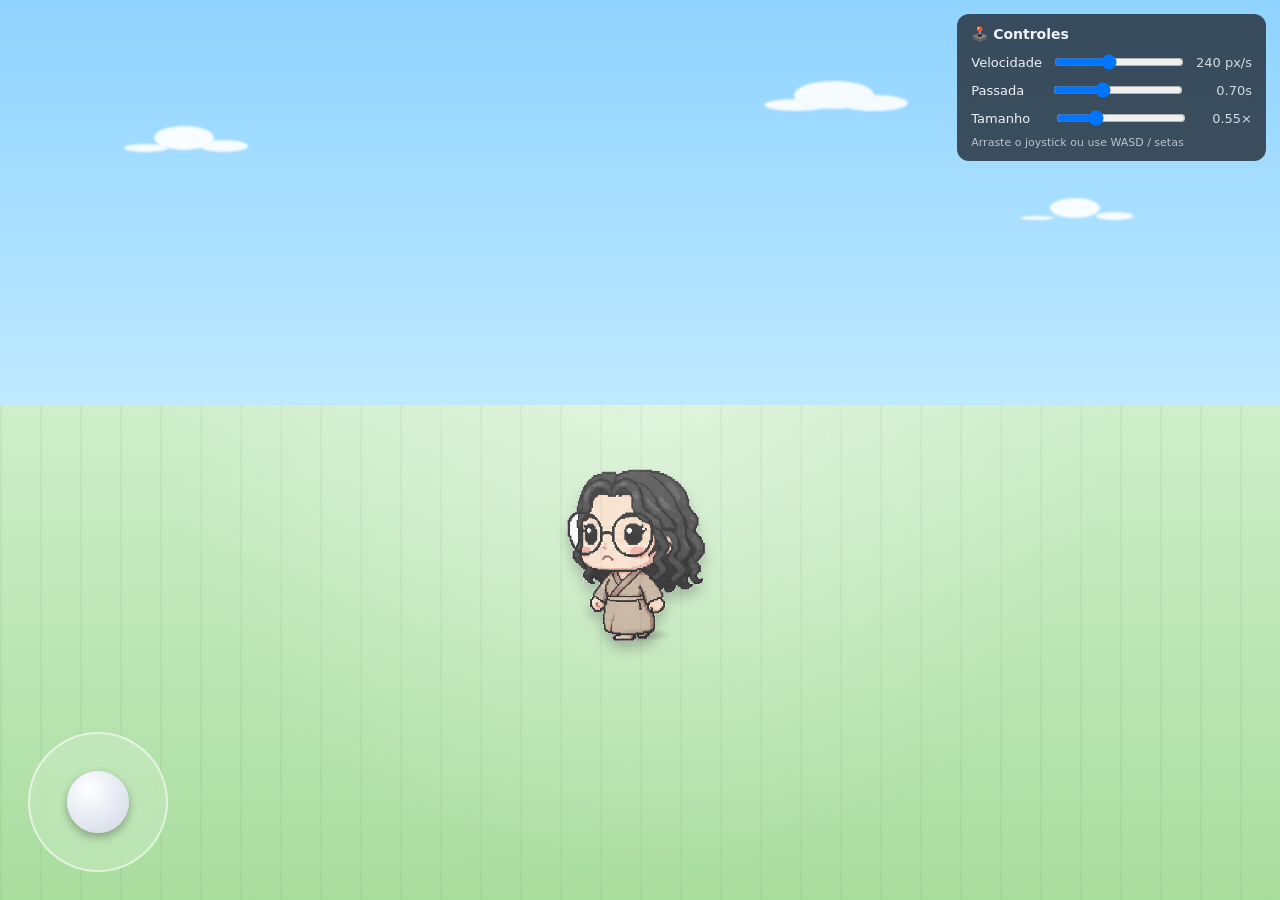
==== index.html @ 523d5c46 "Torna o mini game a pagina inicial (index.html) para o GitHub Pages - index.html agora e o jogo (abr" ====
<!DOCTYPE html>
<html lang="pt-BR">
<head>
  <meta charset="UTF-8">
  <meta name="viewport" content="width=device-width, initial-scale=1.0, maximum-scale=1.0, user-scalable=no">
  <title>Madu — Mini Game 🚶</title>
  <link rel="stylesheet" href="game.css">
</head>
<body>
  <div class="stage" id="stage">
    <div class="cloud" style="left:12%; top:14%; width:60px; height:24px;"></div>
    <div class="cloud" style="left:62%; top:9%;  width:80px; height:28px;"></div>
    <div class="cloud" style="left:82%; top:22%; width:50px; height:20px;"></div>

    <div class="player" id="player">
      <div class="sprite" id="sprite"></div>
    </div>

    <!-- Joystick virtual (toque ou mouse) -->
    <div class="joystick" id="joystick">
      <div class="knob" id="knob"></div>
    </div>

    <!-- HUD com ajustes ao vivo -->
    <div class="hud">
      <h1>🕹️ Controles</h1>
      <label>Velocidade
        <input id="speed" type="range" min="60" max="500" step="10" value="240">
        <span class="val" id="speedVal"></span>
      </label>
      <label>Passada
        <input id="walk" type="range" min="0.3" max="1.4" step="0.05" value="0.7">
        <span class="val" id="walkVal"></span>
      </label>
      <label>Tamanho
        <input id="scale" type="range" min="0.3" max="1.2" step="0.05" value="0.55">
        <span class="val" id="scaleVal"></span>
      </label>
      <div class="hint">Arraste o joystick ou use WASD / setas</div>
    </div>
  </div>

  <script src="game.js"></script>
</body>
</html>
---- game.css ----
/* ============================================================
   Mini game — mascote andando com joystick
   ------------------------------------------------------------
   >>> AJUSTES RAPIDOS na :root abaixo <<<
   ============================================================ */
:root {
  /* Sprite */
  --sprite: url("output/walk_strip.png");
  --frame-w: 288px;
  --frame-h: 338px;
  --frames: 8;

  /* Velocidade da animacao de passo (menor = pernas mais rapidas) */
  --walk-speed: 0.7s;

  /* Tamanho do personagem na tela */
  --player-scale: 0.55;

  /* Velocidade de deslocamento pelo cenario (px por segundo) */
  --move-speed: 240;

  /* Sentido (1 = original/olhando p/ esquerda, -1 = espelhado) */
  --face: 1;
}

* { box-sizing: border-box; }
html, body { height: 100%; margin: 0; }

body {
  font-family: system-ui, -apple-system, sans-serif;
  overflow: hidden;
  user-select: none;
  -webkit-user-select: none;
  touch-action: none; /* impede scroll/zoom ao arrastar o joystick */
}

/* ---------------- Cenario ---------------- */
.stage {
  position: fixed;
  inset: 0;
  overflow: hidden;
  background:
    linear-gradient(#8fd3ff 0%, #bfe9ff 45%, #cfeecb 45%, #a9dd9e 100%);
}
/* faixa de "chao" com leve textura */
.stage::after {
  content: "";
  position: absolute;
  left: 0; right: 0; bottom: 0; height: 55%;
  background:
    repeating-linear-gradient(90deg, rgba(0,0,0,.03) 0 2px, transparent 2px 40px),
    radial-gradient(circle at 50% 0%, rgba(255,255,255,.35), transparent 60%);
  pointer-events: none;
}

/* nuvenzinhas decorativas */
.cloud {
  position: absolute;
  background: rgba(255,255,255,.9);
  border-radius: 50%;
  filter: blur(1px);
  box-shadow: 40px 8px 0 -6px rgba(255,255,255,.9),
              -38px 10px 0 -8px rgba(255,255,255,.9);
}

/* ---------------- Personagem ---------------- */
.player {
  position: absolute;
  left: 0; top: 0;
  transform: translate3d(0, 0, 0);
  will-change: transform;
  filter: drop-shadow(0 8px 6px rgba(0,0,0,.25));
}
.sprite {
  width: var(--frame-w);
  height: var(--frame-h);
  background-image: var(--sprite);
  background-repeat: no-repeat;
  background-position: 0 0;
  image-rendering: pixelated;
  image-rendering: crisp-edges;

  /* posiciona pela base dos pes e aplica escala + espelhamento */
  transform-origin: bottom center;
  transform: scaleX(calc(var(--face) * var(--player-scale)))
             scaleY(var(--player-scale));

  animation: walk var(--walk-speed) steps(var(--frames)) infinite;
  animation-play-state: paused;   /* so anda quando .is-walking */
}
.sprite.is-walking { animation-play-state: running; }

@keyframes walk {
  from { background-position-x: 0; }
  to   { background-position-x: calc(var(--frame-w) * var(--frames) * -1); }
}

/* sombra elíptica no chao, sob os pes */
.player::after {
  content: "";
  position: absolute;
  left: 50%; bottom: 6px;
  width: calc(var(--frame-w) * var(--player-scale) * 0.42);
  height: 14px;
  transform: translateX(-50%);
  background: radial-gradient(ellipse, rgba(0,0,0,.28), transparent 70%);
  pointer-events: none;
}

/* ---------------- Joystick ---------------- */
.joystick {
  position: fixed;
  left: 28px;
  bottom: 28px;
  width: 140px;
  height: 140px;
  border-radius: 50%;
  background: rgba(255,255,255,.18);
  border: 2px solid rgba(255,255,255,.55);
  backdrop-filter: blur(4px);
  touch-action: none;
  z-index: 10;
}
.joystick .knob {
  position: absolute;
  left: 50%; top: 50%;
  width: 62px; height: 62px;
  margin: -31px 0 0 -31px;
  border-radius: 50%;
  background: radial-gradient(circle at 35% 30%, #fff, #cfd6e6);
  box-shadow: 0 4px 10px rgba(0,0,0,.3);
  transition: transform .04s linear;
}

/* ---------------- HUD ---------------- */
.hud {
  position: fixed;
  top: 14px; right: 14px;
  display: grid;
  gap: 8px;
  padding: 12px 14px;
  border-radius: 12px;
  background: rgba(20,23,31,.72);
  color: #eef2fb;
  font-size: 13px;
  z-index: 10;
  backdrop-filter: blur(6px);
}
.hud h1 { margin: 0 0 2px; font-size: 14px; }
.hud label { display: flex; align-items: center; gap: 10px; justify-content: space-between; }
.hud input[type="range"] { width: 130px; }
.hud .val { font-variant-numeric: tabular-nums; opacity: .85; min-width: 40px; text-align: right; }
.hint { font-size: 11px; opacity: .7; }
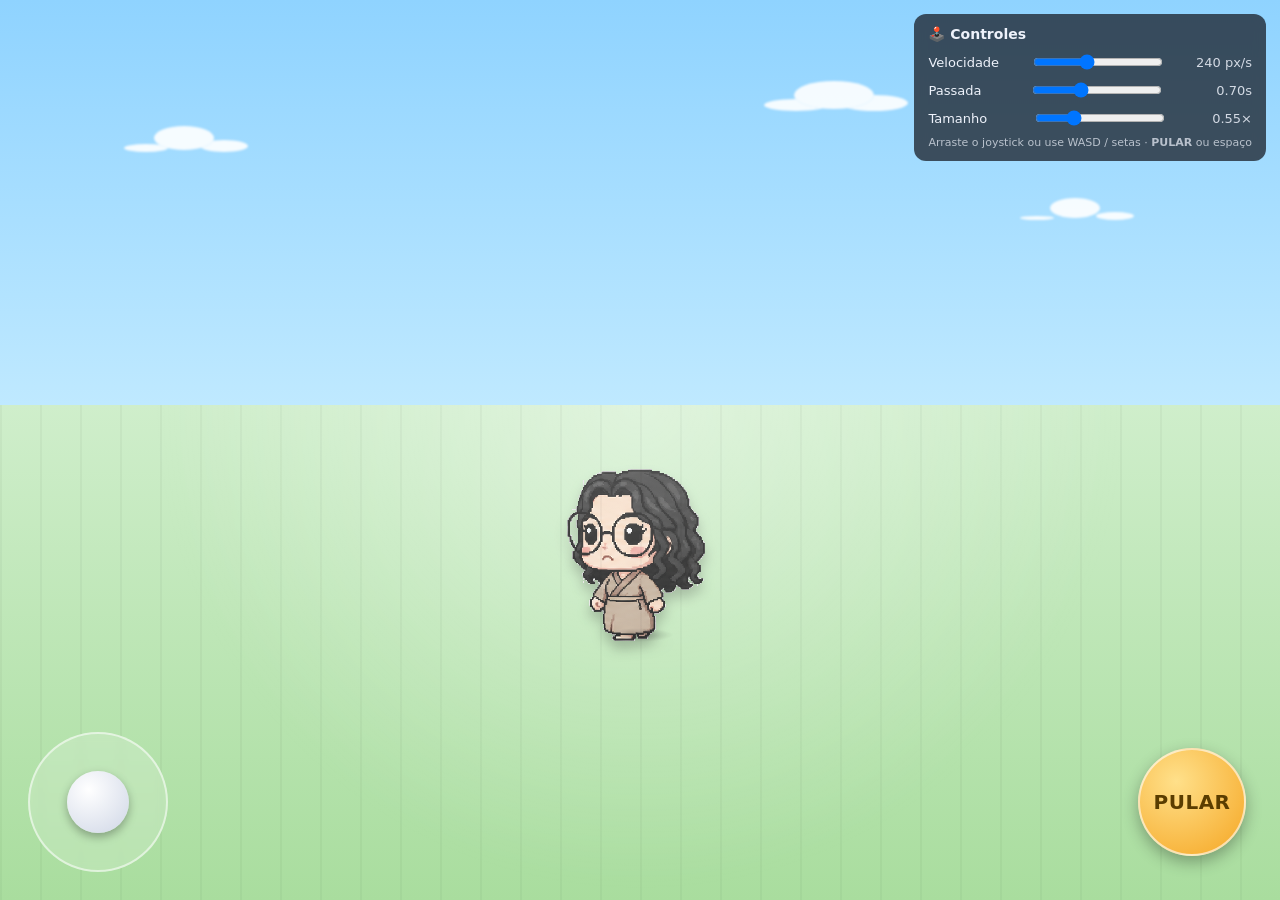
==== commit aed6f8bc: "Adiciona animacao de pulo (6 frames) e botao PULAR no jogo - process_jump.py: recorta a folha JUMP (" ====
--- a/index.html
+++ b/index.html
@@ -21,6 +21,9 @@
       <div class="knob" id="knob"></div>
     </div>
 
+    <!-- Botao de pulo (toque/clique ou barra de espaco) -->
+    <button class="jump-btn" id="jumpBtn" type="button">PULAR</button>
+
     <!-- HUD com ajustes ao vivo -->
     <div class="hud">
       <h1>🕹️ Controles</h1>
@@ -36,7 +39,7 @@
         <input id="scale" type="range" min="0.3" max="1.2" step="0.05" value="0.55">
         <span class="val" id="scaleVal"></span>
       </label>
-      <div class="hint">Arraste o joystick ou use WASD / setas</div>
+      <div class="hint">Arraste o joystick ou use WASD / setas · <b>PULAR</b> ou espaço</div>
     </div>
   </div>
 
--- a/game.css
+++ b/game.css
@@ -4,11 +4,18 @@
    >>> AJUSTES RAPIDOS na :root abaixo <<<
    ============================================================ */
 :root {
-  /* Sprite */
+  /* Sprite de caminhada */
   --sprite: url("output/walk_strip.png");
   --frame-w: 288px;
   --frame-h: 338px;
   --frames: 8;
+
+  /* Sprite de pulo (arco ja embutido nos frames) */
+  --jump-sprite: url("output/jump_strip.png");
+  --jump-w: 266px;
+  --jump-h: 448px;
+  --jump-frames: 6;
+  --jump-speed: 0.62s;   /* duracao de um pulo */
 
   /* Velocidade da animacao de passo (menor = pernas mais rapidas) */
   --walk-speed: 0.7s;
@@ -90,9 +97,23 @@
 }
 .sprite.is-walking { animation-play-state: running; }
 
+/* Pulo: troca a tira, cresce o quadro (espaco pro arco) e toca UMA vez.
+   Mesma origem (bottom center) => os pes continuam no chao ao decolar. */
+.sprite.is-jumping {
+  width: var(--jump-w);
+  height: var(--jump-h);
+  background-image: var(--jump-sprite);
+  animation: jump var(--jump-speed) steps(var(--jump-frames)) 1;
+  animation-play-state: running;
+}
+
 @keyframes walk {
   from { background-position-x: 0; }
   to   { background-position-x: calc(var(--frame-w) * var(--frames) * -1); }
+}
+@keyframes jump {
+  from { background-position-x: 0; }
+  to   { background-position-x: calc(var(--jump-w) * var(--jump-frames) * -1); }
 }
 
 /* sombra elíptica no chao, sob os pes */
@@ -132,6 +153,27 @@
   transition: transform .04s linear;
 }
 
+/* ---------------- Botao de pulo ---------------- */
+.jump-btn {
+  position: fixed;
+  right: 34px;
+  bottom: 44px;
+  width: 108px;
+  height: 108px;
+  border-radius: 50%;
+  border: 2px solid rgba(255, 255, 255, .6);
+  background: radial-gradient(circle at 35% 30%, #ffe08a, #f5a623);
+  color: #5a3d00;
+  font: 700 20px/1 system-ui, sans-serif;
+  letter-spacing: .5px;
+  box-shadow: 0 6px 16px rgba(0, 0, 0, .3);
+  touch-action: none;
+  z-index: 10;
+  transition: transform .06s ease;
+}
+.jump-btn:active,
+.jump-btn.pressed { transform: scale(.9); }
+
 /* ---------------- HUD ---------------- */
 .hud {
   position: fixed;
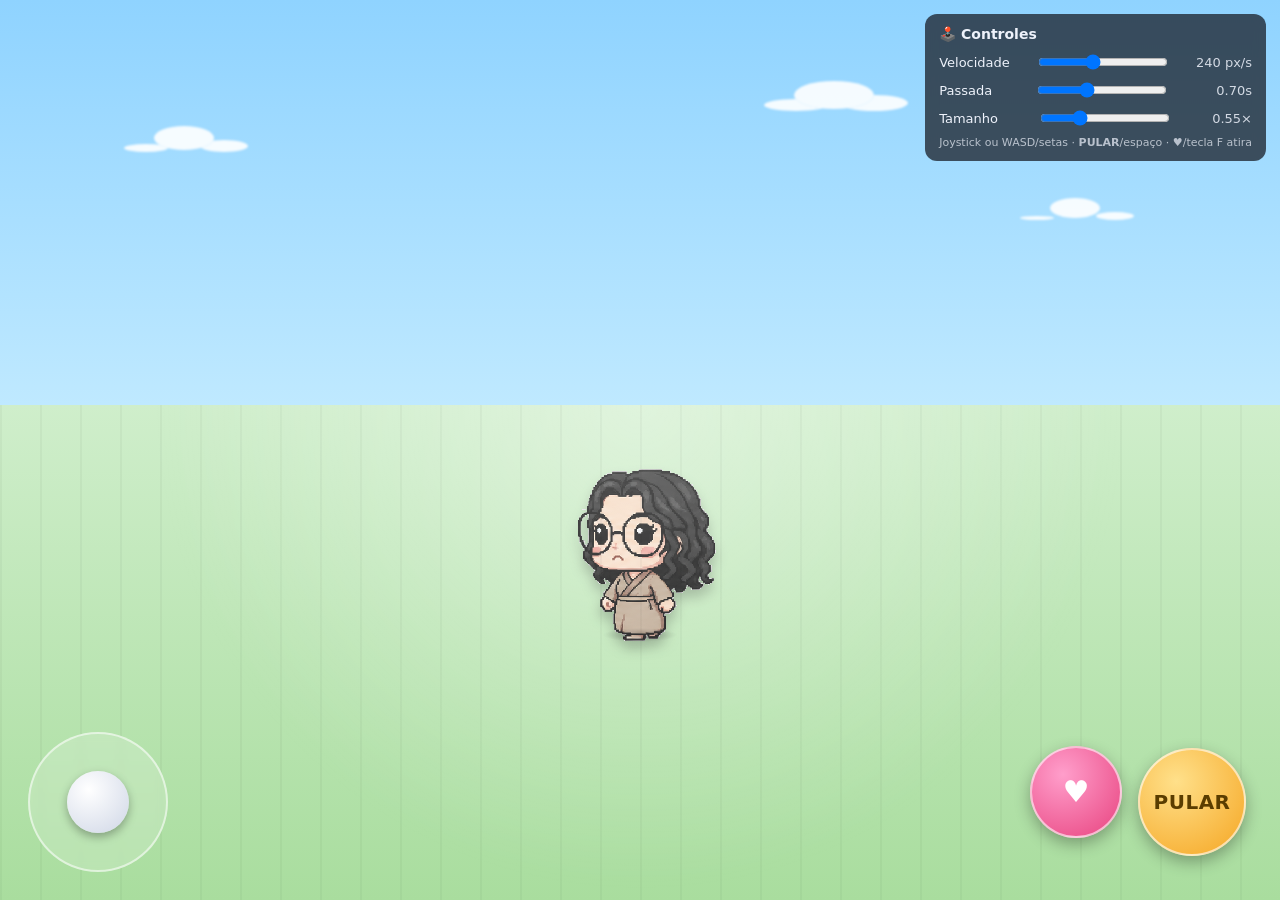
==== commit 9b75998f: "Adiciona animacao de tiro (8 frames) + projetil flecha-coracao - process_shoot.py: recorta a folha S" ====
--- a/index.html
+++ b/index.html
@@ -24,6 +24,9 @@
     <!-- Botao de pulo (toque/clique ou barra de espaco) -->
     <button class="jump-btn" id="jumpBtn" type="button">PULAR</button>
 
+    <!-- Botao de tiro (toque/clique ou tecla F) -->
+    <button class="shoot-btn" id="shootBtn" type="button" aria-label="Atirar">♥</button>
+
     <!-- HUD com ajustes ao vivo -->
     <div class="hud">
       <h1>🕹️ Controles</h1>
@@ -39,7 +42,7 @@
         <input id="scale" type="range" min="0.3" max="1.2" step="0.05" value="0.55">
         <span class="val" id="scaleVal"></span>
       </label>
-      <div class="hint">Arraste o joystick ou use WASD / setas · <b>PULAR</b> ou espaço</div>
+      <div class="hint">Joystick ou WASD/setas · <b>PULAR</b>/espaço · <b>♥</b>/tecla F atira</div>
     </div>
   </div>
 
--- a/game.css
+++ b/game.css
@@ -6,16 +6,27 @@
 :root {
   /* Sprite de caminhada */
   --sprite: url("output/walk_strip.png");
-  --frame-w: 288px;
+  --frame-w: 328px;
   --frame-h: 338px;
   --frames: 8;
 
   /* Sprite de pulo (arco ja embutido nos frames) */
   --jump-sprite: url("output/jump_strip.png");
-  --jump-w: 266px;
+  --jump-w: 276px;
   --jump-h: 448px;
   --jump-frames: 6;
   --jump-speed: 0.62s;   /* duracao de um pulo */
+
+  /* Sprite de tiro (arco e flecha) + projetil separado */
+  --shoot-sprite: url("output/shoot_strip.png");
+  --shoot-w: 446px;
+  --shoot-h: 318px;
+  --shoot-frames: 8;
+  --shoot-speed: 0.72s;  /* duracao da animacao de tiro */
+  --projectile: url("output/projectile_heart.png");
+  --projectile-w: 156px;
+  --projectile-h: 51px;
+  --projectile-speed: 720;   /* px/s que o coracao voa */
 
   /* Velocidade da animacao de passo (menor = pernas mais rapidas) */
   --walk-speed: 0.7s;
@@ -107,6 +118,15 @@
   animation-play-state: running;
 }
 
+/* Tiro: troca a tira e toca UMA vez. Mesma base (feet) que a caminhada. */
+.sprite.is-shooting {
+  width: var(--shoot-w);
+  height: var(--shoot-h);
+  background-image: var(--shoot-sprite);
+  animation: shoot var(--shoot-speed) steps(var(--shoot-frames)) 1;
+  animation-play-state: running;
+}
+
 @keyframes walk {
   from { background-position-x: 0; }
   to   { background-position-x: calc(var(--frame-w) * var(--frames) * -1); }
@@ -114,6 +134,24 @@
 @keyframes jump {
   from { background-position-x: 0; }
   to   { background-position-x: calc(var(--jump-w) * var(--jump-frames) * -1); }
+}
+@keyframes shoot {
+  from { background-position-x: 0; }
+  to   { background-position-x: calc(var(--shoot-w) * var(--shoot-frames) * -1); }
+}
+
+/* ---------------- Projetil (flecha-coracao) ---------------- */
+.projectile {
+  position: absolute;
+  left: 0; top: 0;
+  width: var(--projectile-w);
+  height: var(--projectile-h);
+  background: var(--projectile) no-repeat center / contain;
+  image-rendering: pixelated;
+  transform-origin: center;
+  will-change: transform;
+  pointer-events: none;
+  z-index: 5;
 }
 
 /* sombra elíptica no chao, sob os pes */
@@ -173,6 +211,26 @@
 }
 .jump-btn:active,
 .jump-btn.pressed { transform: scale(.9); }
+
+/* ---------------- Botao de tiro ---------------- */
+.shoot-btn {
+  position: fixed;
+  right: 158px;
+  bottom: 62px;
+  width: 92px;
+  height: 92px;
+  border-radius: 50%;
+  border: 2px solid rgba(255, 255, 255, .6);
+  background: radial-gradient(circle at 35% 30%, #ff9ecb, #e8437f);
+  color: #fff;
+  font: 700 30px/1 system-ui, sans-serif;
+  box-shadow: 0 6px 16px rgba(0, 0, 0, .3);
+  touch-action: none;
+  z-index: 10;
+  transition: transform .06s ease;
+}
+.shoot-btn:active,
+.shoot-btn.pressed { transform: scale(.9); }
 
 /* ---------------- HUD ---------------- */
 .hud {
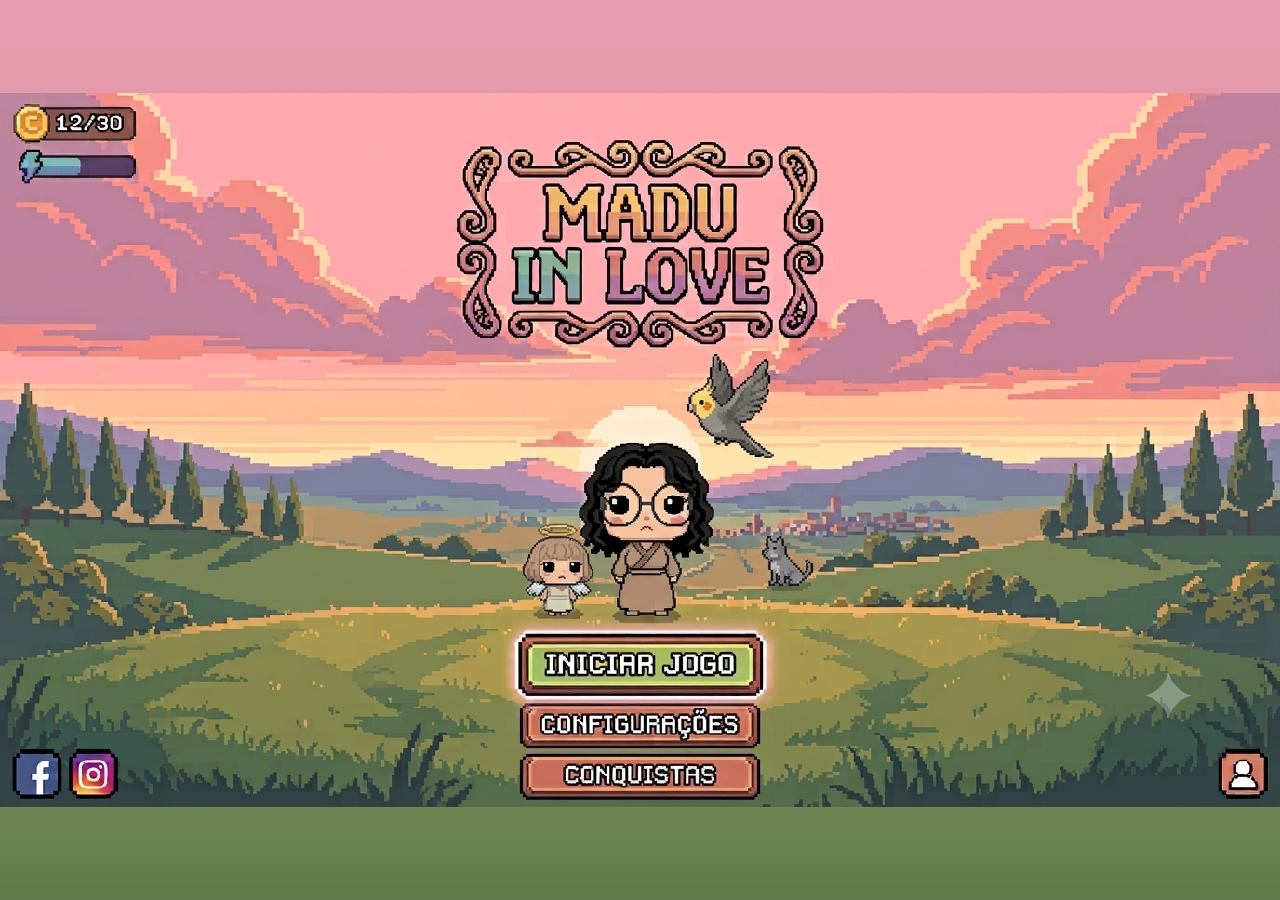
==== commit 505217c5: "Vira platformer em paisagem com menu e plataformas - MENU inicial usando a arte enviada (assets/menu" ====
--- a/index.html
+++ b/index.html
@@ -3,47 +3,54 @@
 <head>
   <meta charset="UTF-8">
   <meta name="viewport" content="width=device-width, initial-scale=1.0, maximum-scale=1.0, user-scalable=no">
-  <title>Madu — Mini Game 🚶</title>
+  <title>Madu in Love</title>
   <link rel="stylesheet" href="game.css">
 </head>
 <body>
-  <div class="stage" id="stage">
-    <div class="cloud" style="left:12%; top:14%; width:60px; height:24px;"></div>
-    <div class="cloud" style="left:62%; top:9%;  width:80px; height:28px;"></div>
-    <div class="cloud" style="left:82%; top:22%; width:50px; height:20px;"></div>
+  <!-- Aviso pra deitar o celular (aparece só em retrato) -->
+  <div id="orient">
+    <div class="orient-card">
+      <div class="orient-phone">📱↻</div>
+      <p>Gire o celular para jogar<br><small>modo paisagem</small></p>
+    </div>
+  </div>
 
-    <div class="player" id="player">
-      <div class="sprite" id="sprite"></div>
+  <!-- MENU inicial (a arte do menu que você fez) -->
+  <div id="menu">
+    <div class="menu-frame">
+      <button class="menu-hot" id="startBtn" style="left:40.5%; top:76.8%; width:19%; height:7.2%"></button>
+      <button class="menu-hot" id="cfgBtn"   style="left:41.6%; top:85.2%; width:16.6%; height:6%"></button>
+      <button class="menu-hot" id="achBtn"   style="left:42.5%; top:92%;  width:15%; height:6%"></button>
+    </div>
+    <div class="menu-toast" id="menuToast"></div>
+  </div>
+
+  <!-- JOGO (plataforma, paisagem) -->
+  <div class="stage" id="stage" hidden>
+    <div class="cloud" style="left:10%; top:12%; width:64px; height:24px;"></div>
+    <div class="cloud" style="left:58%; top:8%;  width:86px; height:30px;"></div>
+    <div class="cloud" style="left:84%; top:18%; width:54px; height:20px;"></div>
+
+    <!-- HUD -->
+    <div class="hud">
+      <div class="coins"><span class="coin">◉</span> <span id="coinCount">0</span></div>
     </div>
 
-    <!-- Joystick virtual (toque ou mouse) -->
-    <div class="joystick" id="joystick">
-      <div class="knob" id="knob"></div>
-    </div>
+    <!-- Plataformas (posicionadas por JS) -->
+    <div id="platforms"></div>
 
-    <!-- Botao de pulo (toque/clique ou barra de espaco) -->
+    <!-- Chao -->
+    <div id="ground"></div>
+
+    <!-- Personagem -->
+    <div class="player" id="player"><div class="sprite" id="sprite"></div></div>
+
+    <!-- Controles -->
+    <div class="joystick" id="joystick"><div class="knob" id="knob"></div></div>
+    <button class="shoot-btn" id="shootBtn" type="button" aria-label="Atirar">♥</button>
     <button class="jump-btn" id="jumpBtn" type="button">PULAR</button>
 
-    <!-- Botao de tiro (toque/clique ou tecla F) -->
-    <button class="shoot-btn" id="shootBtn" type="button" aria-label="Atirar">♥</button>
-
-    <!-- HUD com ajustes ao vivo -->
-    <div class="hud">
-      <h1>🕹️ Controles</h1>
-      <label>Velocidade
-        <input id="speed" type="range" min="60" max="500" step="10" value="240">
-        <span class="val" id="speedVal"></span>
-      </label>
-      <label>Passada
-        <input id="walk" type="range" min="0.3" max="1.4" step="0.05" value="0.7">
-        <span class="val" id="walkVal"></span>
-      </label>
-      <label>Tamanho
-        <input id="scale" type="range" min="0.3" max="1.2" step="0.05" value="0.55">
-        <span class="val" id="scaleVal"></span>
-      </label>
-      <div class="hint">Joystick ou WASD/setas · <b>PULAR</b>/espaço · <b>♥</b>/tecla F atira</div>
-    </div>
+    <button class="menu-back" id="backBtn" type="button" aria-label="Voltar ao menu">☰</button>
   </div>
 
   <script src="game.js"></script>
--- a/game.css
+++ b/game.css
@@ -4,18 +4,22 @@
    >>> AJUSTES RAPIDOS na :root abaixo <<<
    ============================================================ */
 :root {
+  /* Arte do menu inicial */
+  --menu-bg: url("assets/menu_bg.png");
+
   /* Sprite de caminhada */
   --sprite: url("output/walk_strip.png");
   --frame-w: 328px;
   --frame-h: 338px;
   --frames: 8;
 
-  /* Sprite de pulo (arco ja embutido nos frames) */
+  /* Sprite de pulo (poses; o arco de subida e feito por JS) */
   --jump-sprite: url("output/jump_strip.png");
   --jump-w: 276px;
-  --jump-h: 448px;
+  --jump-h: 338px;
   --jump-frames: 6;
-  --jump-speed: 0.62s;   /* duracao de um pulo */
+  --jump-speed: 0.6s;    /* duracao de um pulo (poses + subida) */
+  --jump-height: 150px;  /* altura maxima que ela sobe na tela */
 
   /* Sprite de tiro (arco e flecha) + projetil separado */
   --shoot-sprite: url("output/shoot_strip.png");
@@ -31,11 +35,11 @@
   /* Velocidade da animacao de passo (menor = pernas mais rapidas) */
   --walk-speed: 0.7s;
 
-  /* Tamanho do personagem na tela */
-  --player-scale: 0.55;
-
-  /* Velocidade de deslocamento pelo cenario (px por segundo) */
-  --move-speed: 240;
+  /* Tamanho do personagem na tela (menor no platformer p/ caber os pulos) */
+  --player-scale: 0.42;
+
+  /* Velocidade horizontal (px por segundo) */
+  --move-speed: 300;
 
   /* Sentido (1 = original/olhando p/ esquerda, -1 = espelhado) */
   --face: 1;
@@ -98,34 +102,38 @@
   image-rendering: pixelated;
   image-rendering: crisp-edges;
 
-  /* posiciona pela base dos pes e aplica escala + espelhamento */
+  /* posiciona pela base dos pes e aplica escala + espelhamento.
+     --scale-mult ajusta cada animacao pro mesmo tamanho de personagem. */
   transform-origin: bottom center;
-  transform: scaleX(calc(var(--face) * var(--player-scale)))
-             scaleY(var(--player-scale));
+  transform: scaleX(calc(var(--face) * var(--player-scale) * var(--scale-mult, 1)))
+             scaleY(calc(var(--player-scale) * var(--scale-mult, 1)));
 
   animation: walk var(--walk-speed) steps(var(--frames)) infinite;
   animation-play-state: paused;   /* so anda quando .is-walking */
 }
 .sprite.is-walking { animation-play-state: running; }
 
-/* Pulo: troca a tira, cresce o quadro (espaco pro arco) e toca UMA vez.
-   Mesma origem (bottom center) => os pes continuam no chao ao decolar. */
-.sprite.is-jumping {
+/* No ar (pulo/queda): mostra a POSE de pulo, quadro fixo (apice). */
+.sprite.is-airborne {
+  --scale-mult: 1.06;
   width: var(--jump-w);
   height: var(--jump-h);
   background-image: var(--jump-sprite);
-  animation: jump var(--jump-speed) steps(var(--jump-frames)) 1;
-  animation-play-state: running;
+  background-position-x: calc(var(--jump-w) * -3);   /* frame 4 = apice */
+  animation: none;
 }
 
 /* Tiro: troca a tira e toca UMA vez. Mesma base (feet) que a caminhada. */
 .sprite.is-shooting {
+  --scale-mult: 1.0;    /* tiro ja bate com o tamanho base */
   width: var(--shoot-w);
   height: var(--shoot-h);
   background-image: var(--shoot-sprite);
   animation: shoot var(--shoot-speed) steps(var(--shoot-frames)) 1;
   animation-play-state: running;
 }
+/* atirar tem prioridade visual sobre a pose de pulo (mostra o arco no ar) */
+.sprite.is-shooting.is-airborne { --scale-mult: 1.0; }
 
 @keyframes walk {
   from { background-position-x: 0; }
@@ -251,3 +259,114 @@
 .hud input[type="range"] { width: 130px; }
 .hud .val { font-variant-numeric: tabular-nums; opacity: .85; min-width: 40px; text-align: right; }
 .hint { font-size: 11px; opacity: .7; }
+
+/* =====================================================================
+   MENU, ORIENTACAO, PLATAFORMAS (platformer em paisagem)
+   ===================================================================== */
+
+/* ---- Aviso: gire o celular (so em retrato) ---- */
+#orient { display: none; }
+@media (orientation: portrait) {
+  #orient {
+    position: fixed; inset: 0; z-index: 100;
+    display: flex; align-items: center; justify-content: center;
+    background: linear-gradient(160deg, #f3a6b6, #7c6a9c 60%, #3a3552);
+    color: #fff; text-align: center;
+  }
+  #menu, .stage { display: none !important; }
+}
+.orient-card { display: grid; gap: 14px; font: 600 20px/1.4 system-ui, sans-serif; }
+.orient-phone { font-size: 64px; animation: rock 1.6s ease-in-out infinite; }
+.orient-card small { opacity: .8; font-weight: 400; }
+@keyframes rock { 0%,100% { transform: rotate(-12deg);} 50% { transform: rotate(78deg);} }
+
+/* ---- Menu inicial ---- */
+#menu {
+  position: fixed; inset: 0; z-index: 50;
+  display: flex; align-items: center; justify-content: center;
+  background: linear-gradient(#e79db4 0%, #d98f8f 40%, #8a9c66 70%, #5f7a4a 100%);
+}
+.menu-frame {
+  position: relative;
+  aspect-ratio: 1376 / 768;
+  width: min(100vw, calc(100vh * 1376 / 768));
+  height: auto;
+  max-height: 100vh;
+  background: var(--menu-bg) center / cover no-repeat;
+  image-rendering: pixelated;
+}
+.menu-hot {
+  position: absolute;
+  border: 0; background: transparent; cursor: pointer;
+  border-radius: 10px;
+  transition: box-shadow .12s ease, background .12s ease;
+}
+.menu-hot:hover, .menu-hot:active {
+  background: rgba(255,255,255,.16);
+  box-shadow: 0 0 0 2px rgba(255,255,255,.5) inset, 0 0 18px rgba(255,255,255,.35);
+}
+.menu-toast {
+  position: fixed; left: 50%; bottom: 6%; transform: translateX(-50%) translateY(20px);
+  padding: 10px 18px; border-radius: 999px;
+  background: rgba(20,16,28,.85); color: #ffe6f0; font: 600 15px system-ui, sans-serif;
+  opacity: 0; pointer-events: none; transition: opacity .2s, transform .2s;
+}
+.menu-toast.show { opacity: 1; transform: translateX(-50%) translateY(0); }
+
+/* ---- HUD do jogo ---- */
+.hud {
+  position: fixed; top: 12px; left: 14px; right: auto;
+  display: flex; gap: 10px; padding: 0; background: none; z-index: 10;
+}
+.coins {
+  display: flex; align-items: center; gap: 7px;
+  padding: 6px 14px 6px 10px; border-radius: 999px;
+  background: rgba(20,23,31,.55); backdrop-filter: blur(4px);
+  color: #fff; font: 700 16px/1 system-ui, sans-serif;
+  font-variant-numeric: tabular-nums;
+}
+.coins .coin { color: #ffcf4d; font-size: 18px; }
+
+/* ---- Botao voltar ao menu ---- */
+.menu-back {
+  position: fixed; top: 12px; right: 14px; z-index: 10;
+  width: 44px; height: 44px; border-radius: 12px;
+  border: 2px solid rgba(255,255,255,.5);
+  background: rgba(20,23,31,.55); color: #fff; font-size: 20px;
+  backdrop-filter: blur(4px); cursor: pointer;
+}
+
+/* ---- Chao e plataformas ---- */
+#ground {
+  position: absolute; left: 0; right: 0; bottom: 0;
+  background:
+    linear-gradient(#8bbf5f, #6fa049 30%, #5c8a3d 100%);
+  border-top: 4px solid #7ac06a;
+  box-shadow: inset 0 6px 0 rgba(255,255,255,.15);
+  z-index: 1;
+}
+.platform {
+  position: absolute;
+  background: linear-gradient(#7fae4e 0 10px, #6b4a2e 10px 100%);
+  border: 2px solid #4d3520;
+  border-radius: 8px;
+  box-shadow: 0 6px 10px rgba(0,0,0,.25), inset 0 4px 0 rgba(255,255,255,.2);
+  z-index: 2;
+  image-rendering: pixelated;
+}
+.platform::before {   /* graminha no topo */
+  content: ""; position: absolute; left: 4px; right: 4px; top: -3px; height: 6px;
+  background: repeating-linear-gradient(90deg, #8ed36a 0 4px, #79c257 4px 8px);
+  border-radius: 4px;
+}
+
+/* jogador acima das plataformas */
+.player { z-index: 4; }
+
+/* Em telas baixas (paisagem de celular), controles um pouco menores */
+@media (orientation: landscape) and (max-height: 460px) {
+  .joystick { width: 118px; height: 118px; left: 20px; bottom: 18px; }
+  .joystick .knob { width: 52px; height: 52px; margin: -26px 0 0 -26px; }
+  .jump-btn { width: 88px; height: 88px; right: 22px; bottom: 26px; }
+  .shoot-btn { width: 76px; height: 76px; right: 124px; bottom: 40px; }
+}
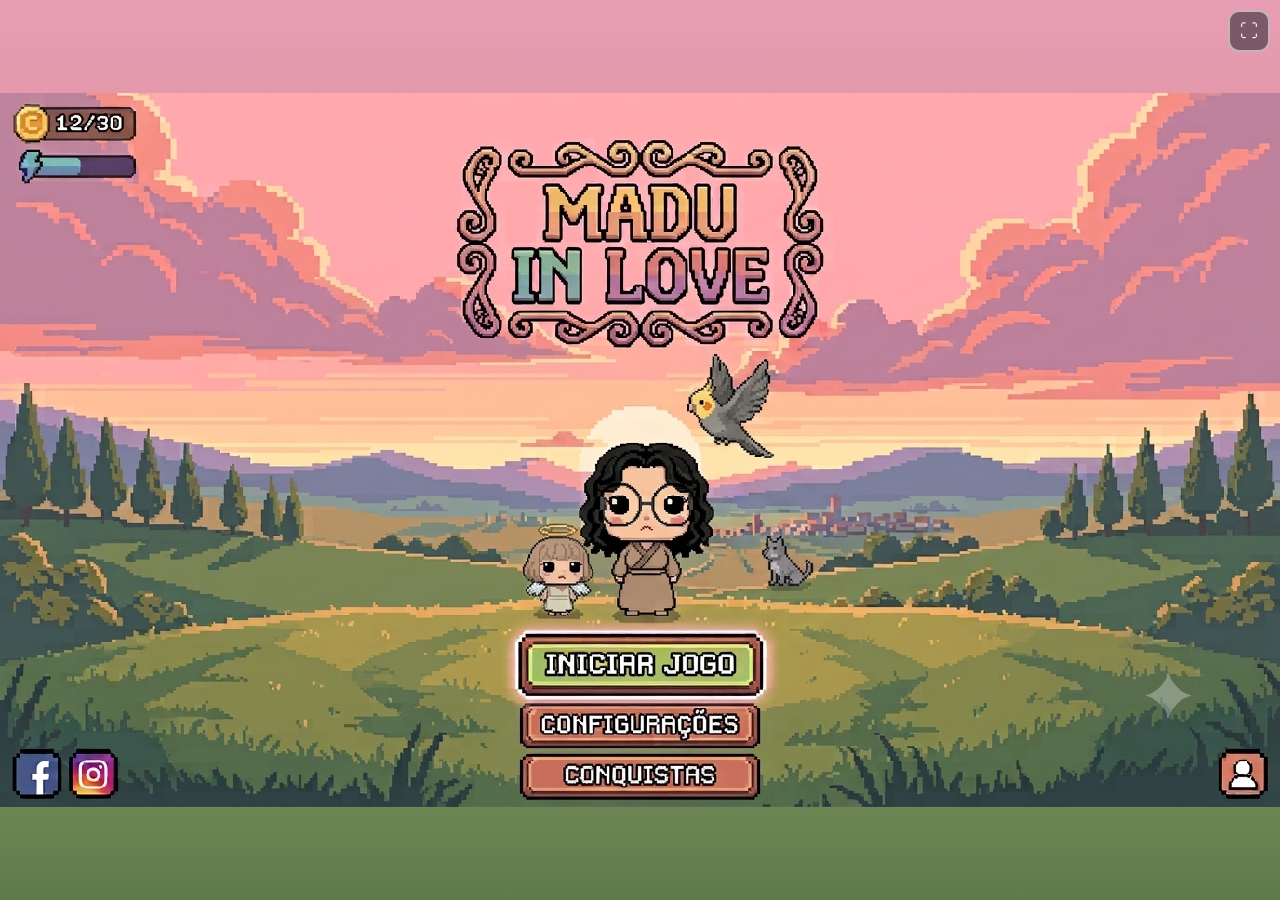
==== commit b3d8b208: "Tela cheia + areas seguras (mobile) - Fullscreen API ao tocar em INICIAR JOGO e botao ⛶ (menu e jogo" ====
--- a/index.html
+++ b/index.html
@@ -2,7 +2,11 @@
 <html lang="pt-BR">
 <head>
   <meta charset="UTF-8">
-  <meta name="viewport" content="width=device-width, initial-scale=1.0, maximum-scale=1.0, user-scalable=no">
+  <meta name="viewport" content="width=device-width, initial-scale=1.0, maximum-scale=1.0, user-scalable=no, viewport-fit=cover">
+  <meta name="mobile-web-app-capable" content="yes">
+  <meta name="apple-mobile-web-app-capable" content="yes">
+  <meta name="apple-mobile-web-app-status-bar-style" content="black-translucent">
+  <meta name="theme-color" content="#8fd3ff">
   <title>Madu in Love</title>
   <link rel="stylesheet" href="game.css">
 </head>
@@ -22,6 +26,7 @@
       <button class="menu-hot" id="cfgBtn"   style="left:41.6%; top:85.2%; width:16.6%; height:6%"></button>
       <button class="menu-hot" id="achBtn"   style="left:42.5%; top:92%;  width:15%; height:6%"></button>
     </div>
+    <button class="fs-btn" id="fsMenuBtn" type="button" aria-label="Tela cheia">⛶</button>
     <div class="menu-toast" id="menuToast"></div>
   </div>
 
@@ -51,6 +56,7 @@
     <button class="jump-btn" id="jumpBtn" type="button">PULAR</button>
 
     <button class="menu-back" id="backBtn" type="button" aria-label="Voltar ao menu">☰</button>
+    <button class="fs-btn fs-btn-game" id="fsGameBtn" type="button" aria-label="Tela cheia">⛶</button>
   </div>
 
   <script src="game.js"></script>
--- a/game.css
+++ b/game.css
@@ -46,7 +46,7 @@
 }
 
 * { box-sizing: border-box; }
-html, body { height: 100%; margin: 0; }
+html, body { height: 100%; height: 100dvh; margin: 0; }
 
 body {
   font-family: system-ui, -apple-system, sans-serif;
@@ -370,3 +370,33 @@
   .jump-btn { width: 88px; height: 88px; right: 22px; bottom: 26px; }
   .shoot-btn { width: 76px; height: 76px; right: 124px; bottom: 40px; }
 }
+
+/* =====================================================================
+   TELA CHEIA + AREAS SEGURAS (notch / barra do sistema)
+   ===================================================================== */
+.stage, #menu, #orient { height: 100dvh; }
+
+/* botao de tela cheia */
+.fs-btn {
+  position: fixed; z-index: 60;
+  width: 42px; height: 42px; border-radius: 11px;
+  border: 2px solid rgba(255,255,255,.55);
+  background: rgba(20,23,31,.5); color: #fff; font-size: 18px; line-height: 1;
+  backdrop-filter: blur(4px); cursor: pointer;
+}
+#fsMenuBtn { top: calc(10px + env(safe-area-inset-top)); right: calc(10px + env(safe-area-inset-right)); }
+.fs-btn-game { top: calc(12px + env(safe-area-inset-top)); right: calc(66px + env(safe-area-inset-right)); }
+:fullscreen .fs-btn, :-webkit-full-screen .fs-btn { opacity: .55; }
+
+/* respeita notch / home-indicator nos controles e HUD */
+.joystick  { left: calc(28px + env(safe-area-inset-left));  bottom: calc(28px + env(safe-area-inset-bottom)); }
+.jump-btn  { right: calc(34px + env(safe-area-inset-right)); bottom: calc(44px + env(safe-area-inset-bottom)); }
+.shoot-btn { right: calc(158px + env(safe-area-inset-right)); bottom: calc(62px + env(safe-area-inset-bottom)); }
+.hud       { top: calc(12px + env(safe-area-inset-top));  left: calc(14px + env(safe-area-inset-left)); }
+.menu-back { top: calc(12px + env(safe-area-inset-top));  right: calc(14px + env(safe-area-inset-right)); }
+
+@media (orientation: landscape) and (max-height: 460px) {
+  .joystick  { left: calc(20px + env(safe-area-inset-left));  bottom: calc(18px + env(safe-area-inset-bottom)); }
+  .jump-btn  { right: calc(22px + env(safe-area-inset-right)); bottom: calc(26px + env(safe-area-inset-bottom)); }
+  .shoot-btn { right: calc(124px + env(safe-area-inset-right)); bottom: calc(40px + env(safe-area-inset-bottom)); }
+}
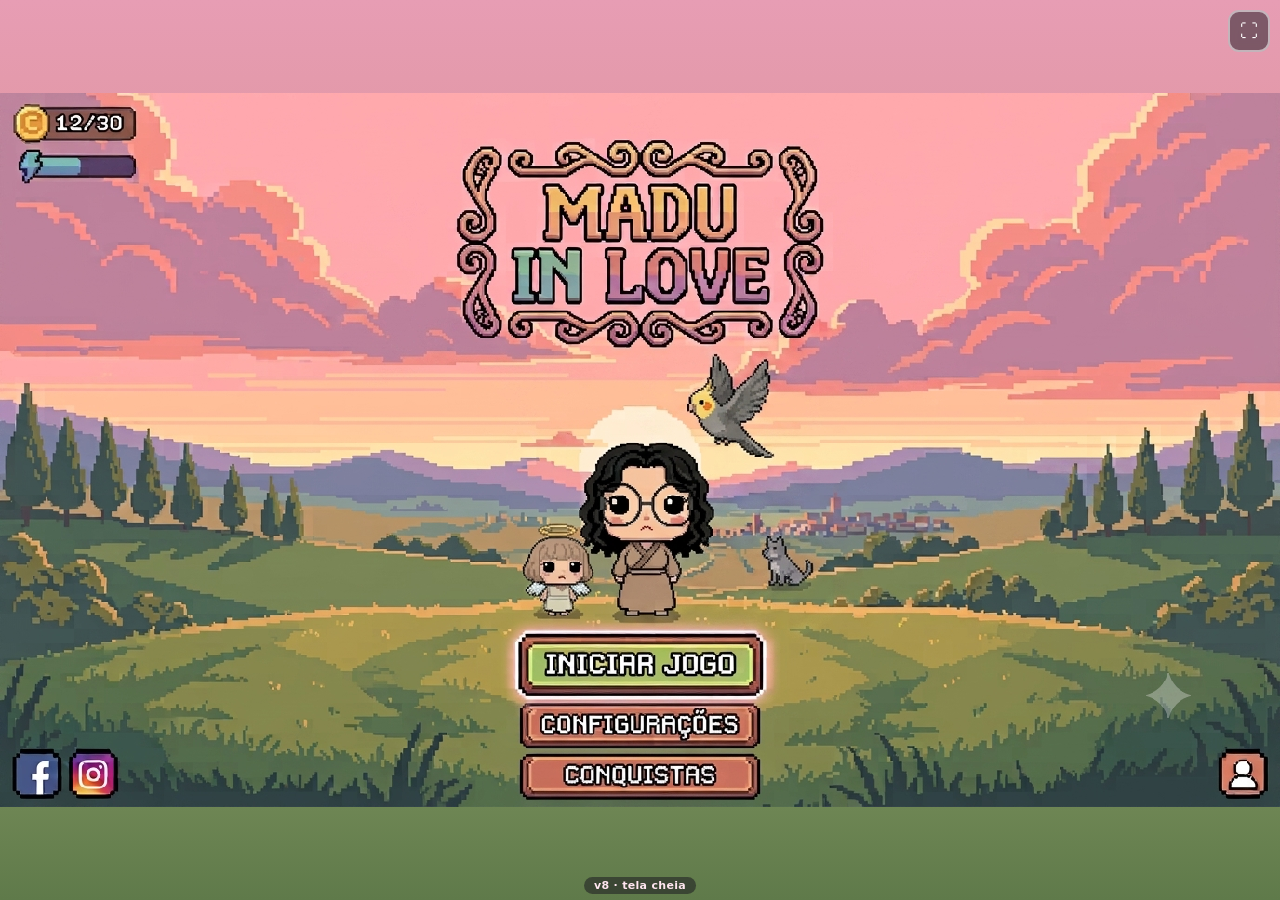
==== commit af05bdef: "Cache-busting + selo de versao (evitar versao antiga em cache) - ?v=8 nos assets e metas no-cache no" ====
--- a/index.html
+++ b/index.html
@@ -7,8 +7,11 @@
   <meta name="apple-mobile-web-app-capable" content="yes">
   <meta name="apple-mobile-web-app-status-bar-style" content="black-translucent">
   <meta name="theme-color" content="#8fd3ff">
+  <meta http-equiv="Cache-Control" content="no-cache, no-store, must-revalidate">
+  <meta http-equiv="Pragma" content="no-cache">
+  <meta http-equiv="Expires" content="0">
   <title>Madu in Love</title>
-  <link rel="stylesheet" href="game.css">
+  <link rel="stylesheet" href="game.css?v=8">
 </head>
 <body>
   <!-- Aviso pra deitar o celular (aparece só em retrato) -->
@@ -27,6 +30,7 @@
       <button class="menu-hot" id="achBtn"   style="left:42.5%; top:92%;  width:15%; height:6%"></button>
     </div>
     <button class="fs-btn" id="fsMenuBtn" type="button" aria-label="Tela cheia">⛶</button>
+    <div class="menu-ver">v8 · tela cheia</div>
     <div class="menu-toast" id="menuToast"></div>
   </div>
 
@@ -59,6 +63,6 @@
     <button class="fs-btn fs-btn-game" id="fsGameBtn" type="button" aria-label="Tela cheia">⛶</button>
   </div>
 
-  <script src="game.js"></script>
+  <script src="game.js?v=8"></script>
 </body>
 </html>
--- a/game.css
+++ b/game.css
@@ -400,3 +400,13 @@
   .jump-btn  { right: calc(22px + env(safe-area-inset-right)); bottom: calc(26px + env(safe-area-inset-bottom)); }
   .shoot-btn { right: calc(124px + env(safe-area-inset-right)); bottom: calc(40px + env(safe-area-inset-bottom)); }
 }
+
+/* selo de versao no menu (pra confirmar que atualizou) */
+.menu-ver {
+  position: fixed; left: 50%; bottom: calc(6px + env(safe-area-inset-bottom));
+  transform: translateX(-50%);
+  z-index: 60; padding: 3px 10px; border-radius: 999px;
+  background: rgba(20,16,28,.5); color: #ffe6f0;
+  font: 600 11px/1 system-ui, sans-serif; letter-spacing: .3px;
+  pointer-events: none;
+}
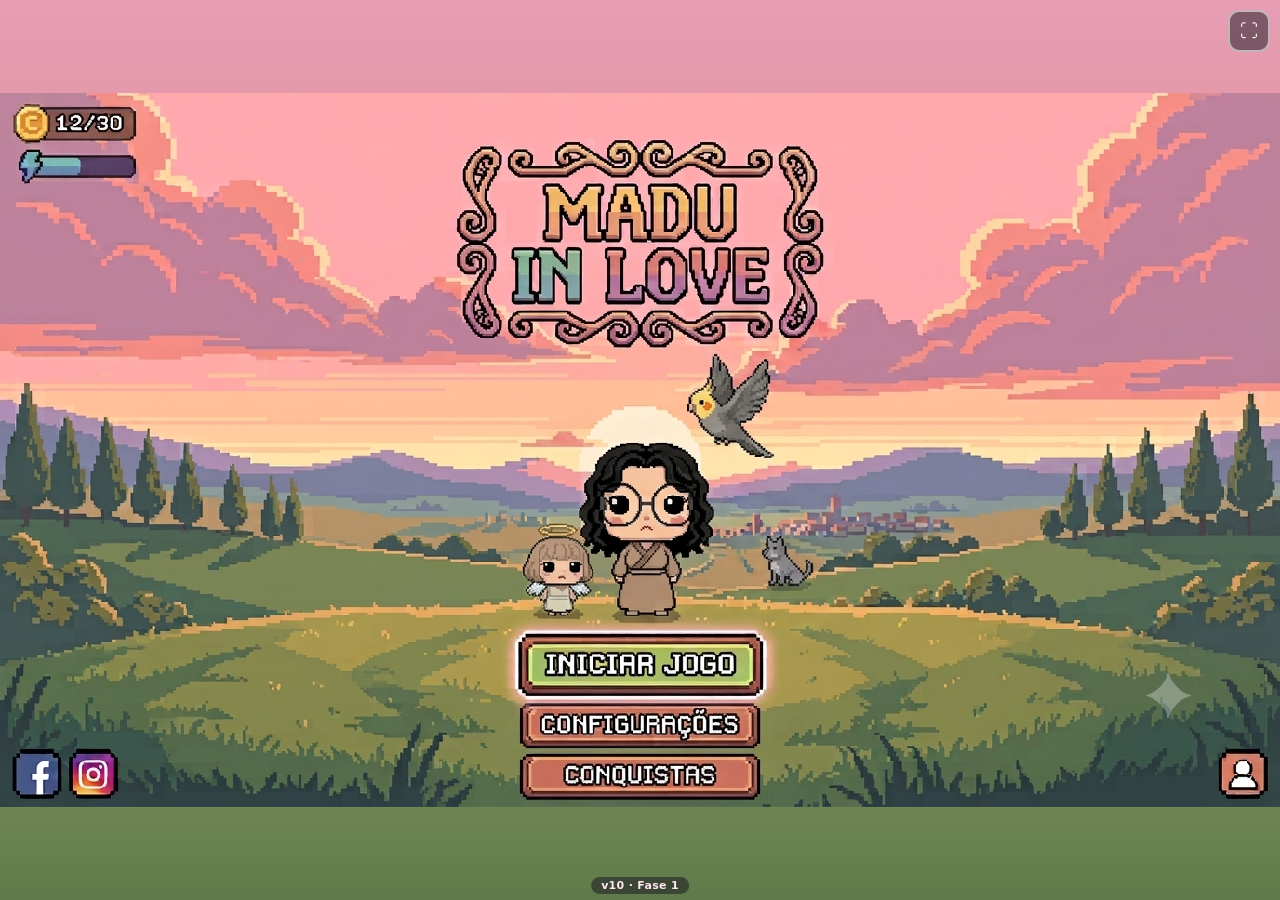
==== commit 81f385cd: "Fase 1: Vila da Alma Quebrada + passarinhos ao fundo - fundo do jogo agora e a arte da Fase 1 (asset" ====
--- a/index.html
+++ b/index.html
@@ -11,7 +11,7 @@
   <meta http-equiv="Pragma" content="no-cache">
   <meta http-equiv="Expires" content="0">
   <title>Madu in Love</title>
-  <link rel="stylesheet" href="game.css?v=8">
+  <link rel="stylesheet" href="game.css?v=10">
 </head>
 <body>
   <!-- Aviso pra deitar o celular (aparece só em retrato) -->
@@ -30,15 +30,25 @@
       <button class="menu-hot" id="achBtn"   style="left:42.5%; top:92%;  width:15%; height:6%"></button>
     </div>
     <button class="fs-btn" id="fsMenuBtn" type="button" aria-label="Tela cheia">⛶</button>
-    <div class="menu-ver">v8 · tela cheia</div>
+    <div class="menu-ver">v10 · Fase 1</div>
     <div class="menu-toast" id="menuToast"></div>
   </div>
 
-  <!-- JOGO (plataforma, paisagem) -->
+  <!-- JOGO (plataforma, paisagem) — Fase 1: Vila da Alma Quebrada -->
   <div class="stage" id="stage" hidden>
-    <div class="cloud" style="left:10%; top:12%; width:64px; height:24px;"></div>
-    <div class="cloud" style="left:58%; top:8%;  width:86px; height:30px;"></div>
-    <div class="cloud" style="left:84%; top:18%; width:54px; height:20px;"></div>
+    <!-- passarinhos passando ao fundo -->
+    <div id="birds">
+      <span class="bird" style="top:5%;  font-size:17px; --dur:24s; --delay:1s;  --flap:.45s;"></span>
+      <span class="bird" style="top:9%;  font-size:13px; --dur:33s; --delay:7s;  --flap:.55s;"></span>
+      <span class="bird" style="top:3%;  font-size:16px; --dur:29s; --delay:14s; --flap:.5s;"></span>
+      <span class="bird" style="top:12%; font-size:11px; --dur:38s; --delay:21s; --flap:.6s;"></span>
+    </div>
+
+    <!-- carta de fase -->
+    <div class="level-card" id="levelCard">
+      <div class="lc-sub">FASE 1</div>
+      <div class="lc-title">Vila da Alma Quebrada</div>
+    </div>
 
     <!-- HUD -->
     <div class="hud">
@@ -63,6 +73,6 @@
     <button class="fs-btn fs-btn-game" id="fsGameBtn" type="button" aria-label="Tela cheia">⛶</button>
   </div>
 
-  <script src="game.js?v=8"></script>
+  <script src="game.js?v=10"></script>
 </body>
 </html>
--- a/game.css
+++ b/game.css
@@ -6,6 +6,8 @@
 :root {
   /* Arte do menu inicial */
   --menu-bg: url("assets/menu_bg.png");
+  /* Fundo da Fase 1 */
+  --level1-bg: url("assets/level1_bg.png");
 
   /* Sprite de caminhada */
   --sprite: url("output/walk_strip.png");
@@ -56,33 +58,20 @@
   touch-action: none; /* impede scroll/zoom ao arrastar o joystick */
 }
 
-/* ---------------- Cenario ---------------- */
+/* ---------------- Cenario (Fase 1: Vila da Alma Quebrada) ---------------- */
 .stage {
   position: fixed;
   inset: 0;
   overflow: hidden;
-  background:
-    linear-gradient(#8fd3ff 0%, #bfe9ff 45%, #cfeecb 45%, #a9dd9e 100%);
-}
-/* faixa de "chao" com leve textura */
+  background: #241a29 var(--level1-bg) center bottom / cover no-repeat;
+  image-rendering: pixelated;
+}
+/* leve escurecida em baixo pra dar contraste aos controles */
 .stage::after {
   content: "";
-  position: absolute;
-  left: 0; right: 0; bottom: 0; height: 55%;
-  background:
-    repeating-linear-gradient(90deg, rgba(0,0,0,.03) 0 2px, transparent 2px 40px),
-    radial-gradient(circle at 50% 0%, rgba(255,255,255,.35), transparent 60%);
-  pointer-events: none;
-}
-
-/* nuvenzinhas decorativas */
-.cloud {
-  position: absolute;
-  background: rgba(255,255,255,.9);
-  border-radius: 50%;
-  filter: blur(1px);
-  box-shadow: 40px 8px 0 -6px rgba(255,255,255,.9),
-              -38px 10px 0 -8px rgba(255,255,255,.9);
+  position: absolute; left: 0; right: 0; bottom: 0; height: 40%;
+  background: linear-gradient(to top, rgba(20,14,24,.55), transparent);
+  pointer-events: none; z-index: 0;
 }
 
 /* ---------------- Personagem ---------------- */
@@ -336,28 +325,31 @@
   backdrop-filter: blur(4px); cursor: pointer;
 }
 
-/* ---- Chao e plataformas ---- */
+/* ---- Chao e plataformas (madeira escura da vila) ---- */
 #ground {
   position: absolute; left: 0; right: 0; bottom: 0;
   background:
-    linear-gradient(#8bbf5f, #6fa049 30%, #5c8a3d 100%);
-  border-top: 4px solid #7ac06a;
-  box-shadow: inset 0 6px 0 rgba(255,255,255,.15);
+    repeating-linear-gradient(90deg, #2a2130 0 3px, transparent 3px 46px),
+    linear-gradient(#5a4636, #3a2c22 40%, #241a20 100%);
+  border-top: 3px solid #6b503a;
+  box-shadow: inset 0 5px 0 rgba(255,255,255,.06), 0 -3px 8px rgba(0,0,0,.4);
   z-index: 1;
 }
 .platform {
   position: absolute;
-  background: linear-gradient(#7fae4e 0 10px, #6b4a2e 10px 100%);
-  border: 2px solid #4d3520;
-  border-radius: 8px;
-  box-shadow: 0 6px 10px rgba(0,0,0,.25), inset 0 4px 0 rgba(255,255,255,.2);
+  background:
+    repeating-linear-gradient(90deg, rgba(0,0,0,.22) 0 2px, transparent 2px 22px),
+    linear-gradient(#6a4f38 0 6px, #4a3627 6px 100%);
+  border: 2px solid #291c16;
+  border-radius: 5px;
+  box-shadow: 0 7px 12px rgba(0,0,0,.45), inset 0 3px 0 rgba(255,255,255,.12);
   z-index: 2;
   image-rendering: pixelated;
 }
-.platform::before {   /* graminha no topo */
-  content: ""; position: absolute; left: 4px; right: 4px; top: -3px; height: 6px;
-  background: repeating-linear-gradient(90deg, #8ed36a 0 4px, #79c257 4px 8px);
-  border-radius: 4px;
+.platform::before {   /* borda de tabua no topo */
+  content: ""; position: absolute; left: 3px; right: 3px; top: -3px; height: 5px;
+  background: repeating-linear-gradient(90deg, #7a5b40 0 6px, #5f4530 6px 12px);
+  border-radius: 3px;
 }
 
 /* jogador acima das plataformas */
@@ -410,3 +402,49 @@
   font: 600 11px/1 system-ui, sans-serif; letter-spacing: .3px;
   pointer-events: none;
 }
+
+/* =====================================================================
+   PASSARINHOS ao fundo + carta de fase
+   ===================================================================== */
+#birds { position: absolute; inset: 0; z-index: 1; pointer-events: none; overflow: hidden; }
+.bird {
+  position: absolute;
+  width: 1em; height: .38em;
+  will-change: transform;
+  animation: fly var(--dur, 26s) linear var(--delay, 0s) infinite backwards;
+  opacity: .78;
+}
+/* asas: dois tracinhos curvos que batem (tamanho relativo ao font-size) */
+.bird::before, .bird::after {
+  content: ""; position: absolute; top: 0;
+  width: .56em; height: .38em;
+  border-top: .13em solid #241826;
+  border-radius: 50% 50% 0 0;
+}
+.bird::before { left: 0;  transform-origin: right center; animation: flap var(--flap,.5s) ease-in-out infinite; }
+.bird::after  { right: 0; transform-origin: left center;  animation: flap var(--flap,.5s) ease-in-out infinite; }
+@keyframes flap {
+  0%,100% { transform: rotate(14deg); }
+  50%     { transform: rotate(-16deg); }
+}
+/* voa da direita para a esquerda, atravessando a tela */
+@keyframes fly {
+  from { transform: translateX(102vw); }
+  to   { transform: translateX(-8vw); }
+}
+@media (prefers-reduced-motion: reduce) { .bird { animation: none; opacity: 0; } }
+
+/* Carta de fase (aparece rapidinho ao iniciar) */
+.level-card {
+  position: fixed; inset: 0; z-index: 40;
+  display: flex; flex-direction: column; align-items: center; justify-content: center;
+  gap: 6px; text-align: center; color: #f3e2ea;
+  background: radial-gradient(circle at 50% 45%, rgba(40,26,42,.35), rgba(12,8,14,.82));
+  opacity: 0; pointer-events: none; transition: opacity .5s ease;
+}
+.level-card.show { opacity: 1; }
+.level-card .lc-sub { font: 600 13px system-ui, sans-serif; letter-spacing: 3px; color: #c99; opacity: .9; }
+.level-card .lc-title {
+  font: 800 clamp(26px, 6vw, 52px)/1.1 "Georgia", serif;
+  letter-spacing: 1px; text-shadow: 0 3px 0 #2a1420, 0 0 22px rgba(180,90,120,.5);
+}
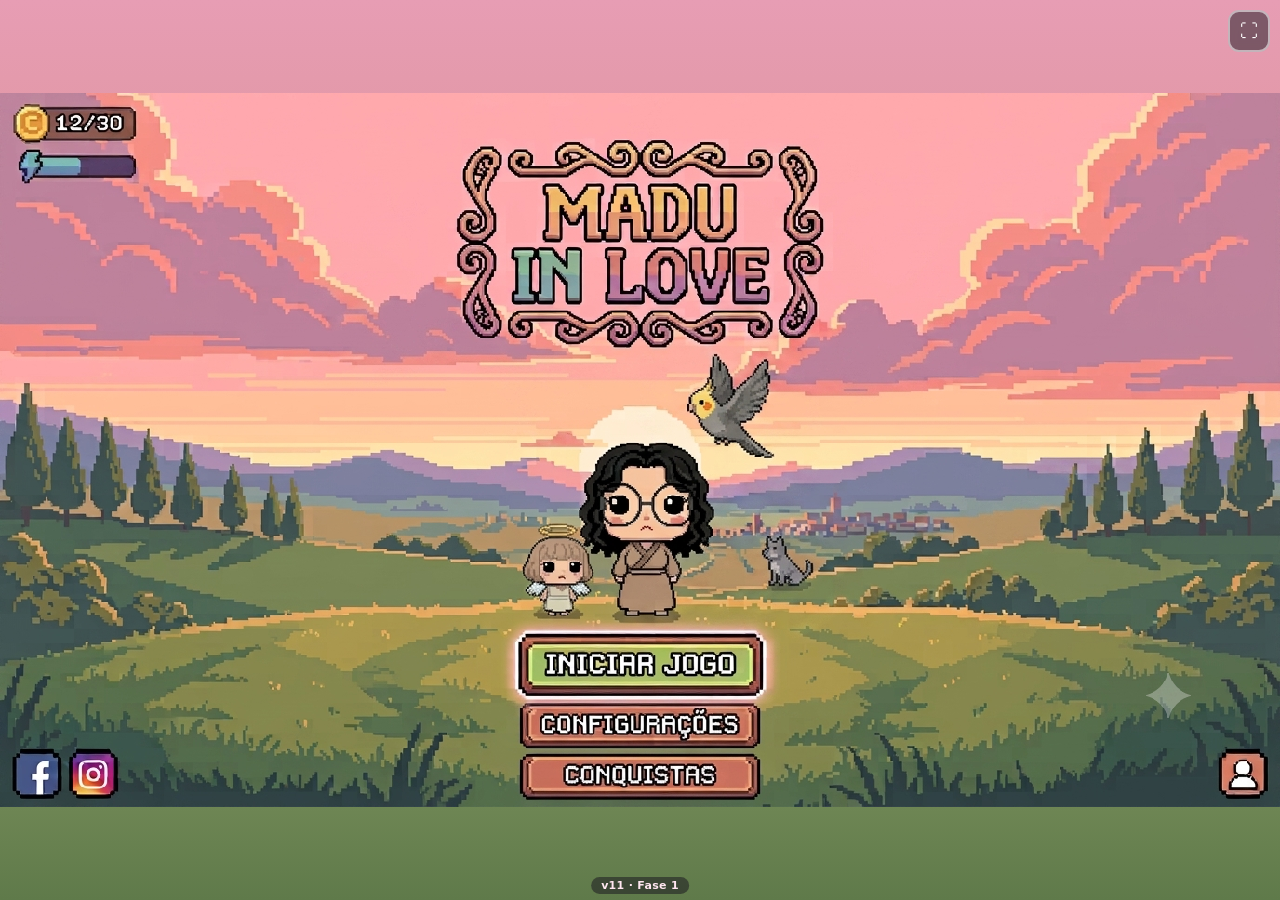
==== commit cefff905: "Fase 1: chao da arte como hitbox, recorte limpo, idle e conquista secreta - chao/plataformas agora s" ====
--- a/index.html
+++ b/index.html
@@ -11,7 +11,7 @@
   <meta http-equiv="Pragma" content="no-cache">
   <meta http-equiv="Expires" content="0">
   <title>Madu in Love</title>
-  <link rel="stylesheet" href="game.css?v=10">
+  <link rel="stylesheet" href="game.css?v=11">
 </head>
 <body>
   <!-- Aviso pra deitar o celular (aparece só em retrato) -->
@@ -30,7 +30,7 @@
       <button class="menu-hot" id="achBtn"   style="left:42.5%; top:92%;  width:15%; height:6%"></button>
     </div>
     <button class="fs-btn" id="fsMenuBtn" type="button" aria-label="Tela cheia">⛶</button>
-    <div class="menu-ver">v10 · Fase 1</div>
+    <div class="menu-ver">v11 · Fase 1</div>
     <div class="menu-toast" id="menuToast"></div>
   </div>
 
@@ -55,11 +55,14 @@
       <div class="coins"><span class="coin">◉</span> <span id="coinCount">0</span></div>
     </div>
 
-    <!-- Plataformas (posicionadas por JS) -->
-    <div id="platforms"></div>
-
-    <!-- Chao -->
-    <div id="ground"></div>
+    <!-- Conquista secreta -->
+    <div class="achievement" id="achPopup">
+      <div class="ach-trophy">🏆</div>
+      <div class="ach-txt">
+        <div class="ach-head">Conquista desbloqueada</div>
+        <div class="ach-name">confundindo os jogos patrão?</div>
+      </div>
+    </div>
 
     <!-- Personagem -->
     <div class="player" id="player"><div class="sprite" id="sprite"></div></div>
@@ -73,6 +76,6 @@
     <button class="fs-btn fs-btn-game" id="fsGameBtn" type="button" aria-label="Tela cheia">⛶</button>
   </div>
 
-  <script src="game.js?v=10"></script>
+  <script src="game.js?v=11"></script>
 </body>
 </html>
--- a/game.css
+++ b/game.css
@@ -12,21 +12,21 @@
   /* Sprite de caminhada */
   --sprite: url("output/walk_strip.png");
   --frame-w: 328px;
-  --frame-h: 338px;
+  --frame-h: 326px;
   --frames: 8;
 
   /* Sprite de pulo (poses; o arco de subida e feito por JS) */
   --jump-sprite: url("output/jump_strip.png");
   --jump-w: 276px;
-  --jump-h: 338px;
+  --jump-h: 326px;
   --jump-frames: 6;
   --jump-speed: 0.6s;    /* duracao de um pulo (poses + subida) */
   --jump-height: 150px;  /* altura maxima que ela sobe na tela */
 
   /* Sprite de tiro (arco e flecha) + projetil separado */
   --shoot-sprite: url("output/shoot_strip.png");
-  --shoot-w: 446px;
-  --shoot-h: 318px;
+  --shoot-w: 444px;
+  --shoot-h: 304px;
   --shoot-frames: 8;
   --shoot-speed: 0.72s;  /* duracao da animacao de tiro */
   --projectile: url("output/projectile_heart.png");
@@ -109,6 +109,15 @@
   height: var(--jump-h);
   background-image: var(--jump-sprite);
   background-position-x: calc(var(--jump-w) * -3);   /* frame 4 = apice */
+  animation: none;
+}
+/* Parada (idle): ultimo frame do pulo (em pe), sem "espacate" da caminhada. */
+.sprite.is-idle {
+  --scale-mult: 1.06;
+  width: var(--jump-w);
+  height: var(--jump-h);
+  background-image: var(--jump-sprite);
+  background-position-x: calc(var(--jump-w) * -5);   /* frame 6 = ultimo (em pe) */
   animation: none;
 }
 
@@ -409,20 +418,21 @@
 #birds { position: absolute; inset: 0; z-index: 1; pointer-events: none; overflow: hidden; }
 .bird {
   position: absolute;
-  width: 1em; height: .38em;
+  width: 1.7em; height: 1.1em;       /* area de clique (segredo) */
   will-change: transform;
   animation: fly var(--dur, 26s) linear var(--delay, 0s) infinite backwards;
   opacity: .78;
-}
-/* asas: dois tracinhos curvos que batem (tamanho relativo ao font-size) */
+  pointer-events: auto; cursor: pointer;
+}
+/* asas: dois tracinhos curvos que batem (centralizados na area de clique) */
 .bird::before, .bird::after {
-  content: ""; position: absolute; top: 0;
-  width: .56em; height: .38em;
-  border-top: .13em solid #241826;
+  content: ""; position: absolute; top: .35em;
+  width: .58em; height: .4em;
+  border-top: .14em solid #241826;
   border-radius: 50% 50% 0 0;
 }
-.bird::before { left: 0;  transform-origin: right center; animation: flap var(--flap,.5s) ease-in-out infinite; }
-.bird::after  { right: 0; transform-origin: left center;  animation: flap var(--flap,.5s) ease-in-out infinite; }
+.bird::before { left: .24em;  transform-origin: right center; animation: flap var(--flap,.5s) ease-in-out infinite; }
+.bird::after  { right: .24em; transform-origin: left center;  animation: flap var(--flap,.5s) ease-in-out infinite; }
 @keyframes flap {
   0%,100% { transform: rotate(14deg); }
   50%     { transform: rotate(-16deg); }
@@ -448,3 +458,20 @@
   font: 800 clamp(26px, 6vw, 52px)/1.1 "Georgia", serif;
   letter-spacing: 1px; text-shadow: 0 3px 0 #2a1420, 0 0 22px rgba(180,90,120,.5);
 }
+
+/* ---------------- Conquista secreta ---------------- */
+.achievement {
+  position: fixed; top: calc(14px + env(safe-area-inset-top)); left: 50%;
+  transform: translate(-50%, -140%);
+  z-index: 70; display: flex; align-items: center; gap: 12px;
+  padding: 10px 18px 10px 12px; border-radius: 14px;
+  background: linear-gradient(135deg, #2a1a2e, #3d2440);
+  border: 2px solid #d9a24a;
+  box-shadow: 0 10px 30px rgba(0,0,0,.5), 0 0 22px rgba(217,162,74,.35);
+  color: #ffe9c7; opacity: 0; pointer-events: none;
+  transition: transform .45s cubic-bezier(.2,1.3,.4,1), opacity .45s;
+}
+.achievement.show { transform: translate(-50%, 0); opacity: 1; }
+.ach-trophy { font-size: 34px; filter: drop-shadow(0 0 8px rgba(255,200,90,.6)); }
+.ach-head { font: 700 11px/1 system-ui, sans-serif; letter-spacing: 2px; text-transform: uppercase; color: #d9a24a; }
+.ach-name { font: 800 17px/1.2 "Georgia", serif; margin-top: 3px; }
